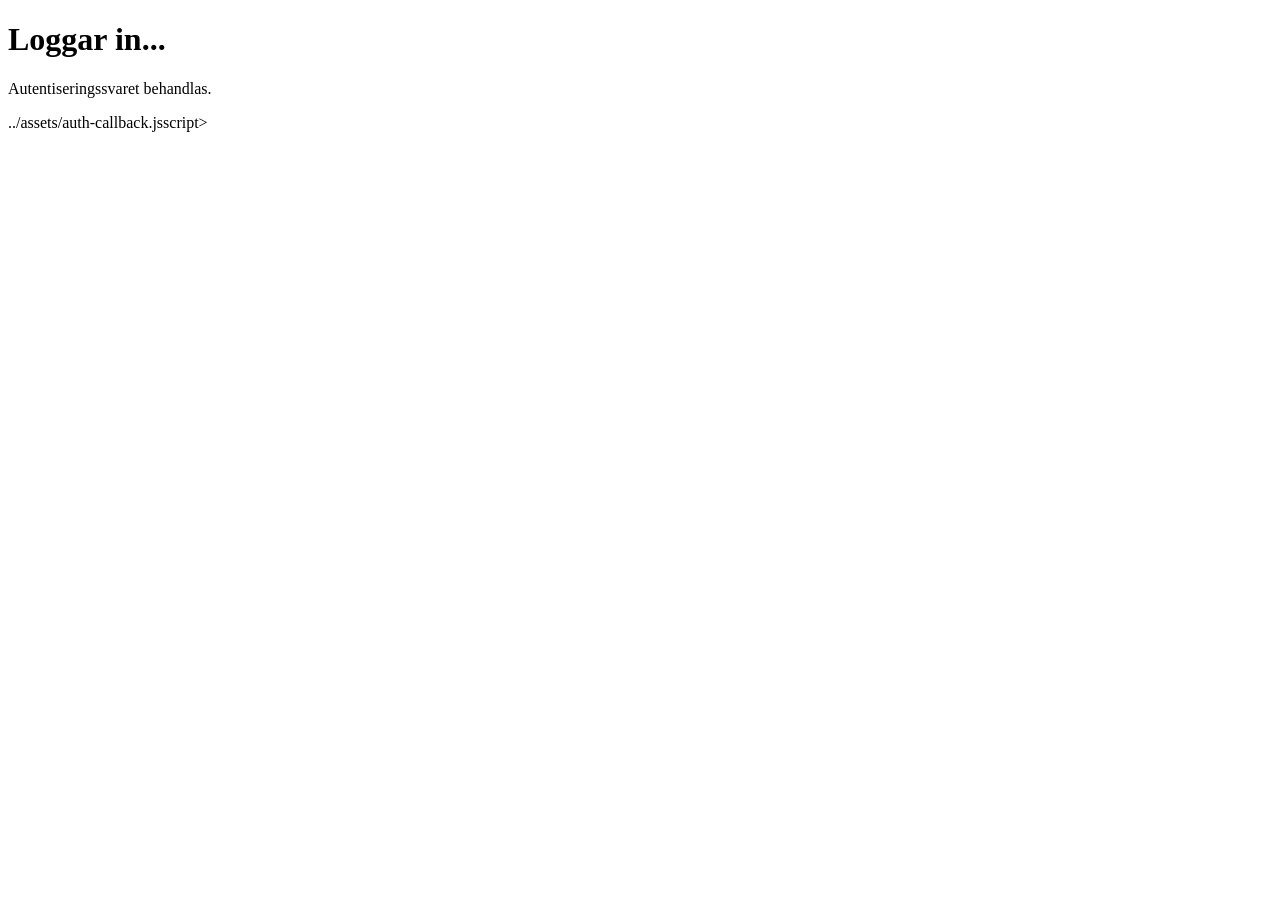
==== frontend/auth/callback.html @ 2ab1b4b5 "chore: bootstrap attendance spaces repository" ====
<!doctype html>
<html lang="sv">
<head><meta charset="utf-8"><meta name="viewport" content="width=device-width,initial-scale=1"><title>Loggar in</title></head>
<body><main><h1>Loggar in...</h1><p>Autentiseringssvaret behandlas.</p></main>../assets/auth-callback.jsscript></body>
</html>
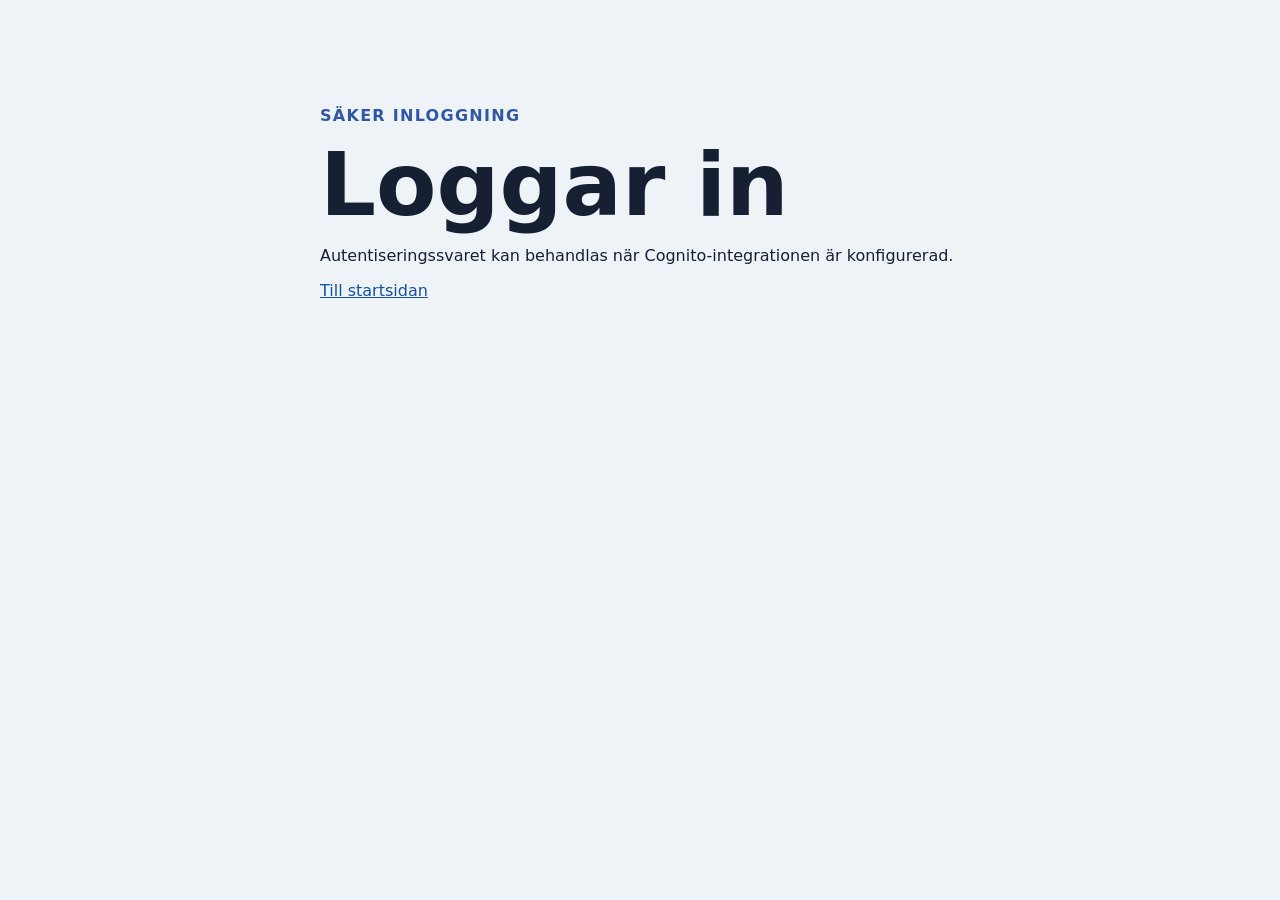
==== commit 2d486706: "feat: implement base-path-safe frontend shell" ====
--- a/frontend/auth/callback.html
+++ b/frontend/auth/callback.html
@@ -1,5 +1,19 @@
 <!doctype html>
 <html lang="sv">
-<head><meta charset="utf-8"><meta name="viewport" content="width=device-width,initial-scale=1"><title>Loggar in</title></head>
-<body><main><h1>Loggar in...</h1><p>Autentiseringssvaret behandlas.</p></main>../assets/auth-callback.jsscript></body>
+<head>
+  <meta charset="utf-8">
+  <meta name="viewport" content="width=device-width,initial-scale=1">
+  <meta name="robots" content="noindex">
+  <title>Loggar in · Attendance Spaces</title>
+  <link rel="stylesheet" href="../assets/app.css">
+</head>
+<body>
+  <main class="shell callback-shell">
+    <p class="eyebrow">Säker inloggning</p>
+    <h1>Loggar in</h1>
+    <p id="callback-status" role="status" aria-live="polite">Autentiseringssvaret förbereds.</p>
+    <p><a href="../">Till startsidan</a></p>
+  </main>
+  <script type="module" src="../assets/auth-callback.js"></script>
+</body>
 </html>
--- a/frontend/assets/app.css
+++ b/frontend/assets/app.css
@@ -0,0 +1,33 @@
+:root {
+  color-scheme: light;
+  font-family: Inter, ui-sans-serif, system-ui, sans-serif;
+  color: #172033;
+  background: #eef3f8;
+}
+* { box-sizing: border-box; }
+body { min-height: 100vh; margin: 0; display: grid; grid-template-rows: auto 1fr auto; }
+a { color: #174ea6; }
+.skip-link { position: fixed; left: 1rem; top: -5rem; padding: .75rem 1rem; background: white; z-index: 10; }
+.skip-link:focus { top: 1rem; }
+.site-header, .site-footer { display: flex; align-items: center; justify-content: space-between; gap: 1rem; padding: 1rem clamp(1rem, 5vw, 4rem); background: #fff; }
+.brand { color: #172033; font-weight: 800; text-decoration: none; }
+.shell { width: min(72rem, 100%); margin: 0 auto; padding: clamp(2rem, 7vw, 6rem) clamp(1rem, 5vw, 4rem); }
+.hero { max-width: 52rem; }
+.eyebrow { color: #3157a4; font-weight: 800; letter-spacing: .08em; text-transform: uppercase; }
+h1 { max-width: 18ch; margin: .2em 0; font-size: clamp(2.5rem, 7vw, 5.5rem); line-height: .98; }
+.lead { max-width: 46rem; font-size: clamp(1.1rem, 2vw, 1.4rem); line-height: 1.6; }
+.actions { display: flex; flex-wrap: wrap; gap: .75rem; margin-top: 2rem; }
+.button { display: inline-flex; align-items: center; justify-content: center; border: 1px solid #174ea6; border-radius: .65rem; padding: .75rem 1rem; font: inherit; font-weight: 750; text-decoration: none; cursor: pointer; }
+.button-primary { color: #fff; background: #174ea6; }
+.button-secondary { color: #174ea6; background: #fff; }
+.button:focus-visible, a:focus-visible { outline: 3px solid #f4b400; outline-offset: 3px; }
+.context-card { margin-top: 4rem; padding: 1.5rem; border: 1px solid #c8d4e3; border-radius: 1rem; background: #fff; box-shadow: 0 .8rem 2.4rem rgb(23 32 51 / 8%); }
+.context-details { display: grid; grid-template-columns: max-content 1fr; gap: .5rem 1rem; overflow-wrap: anywhere; }
+.context-details dt { font-weight: 800; }
+.context-details dd { margin: 0; }
+.callback-shell { max-width: 48rem; }
+.site-footer { color: #526174; font-size: .9rem; }
+@media (max-width: 38rem) {
+  .site-header { align-items: flex-start; }
+  h1 { font-size: 2.7rem; }
+}
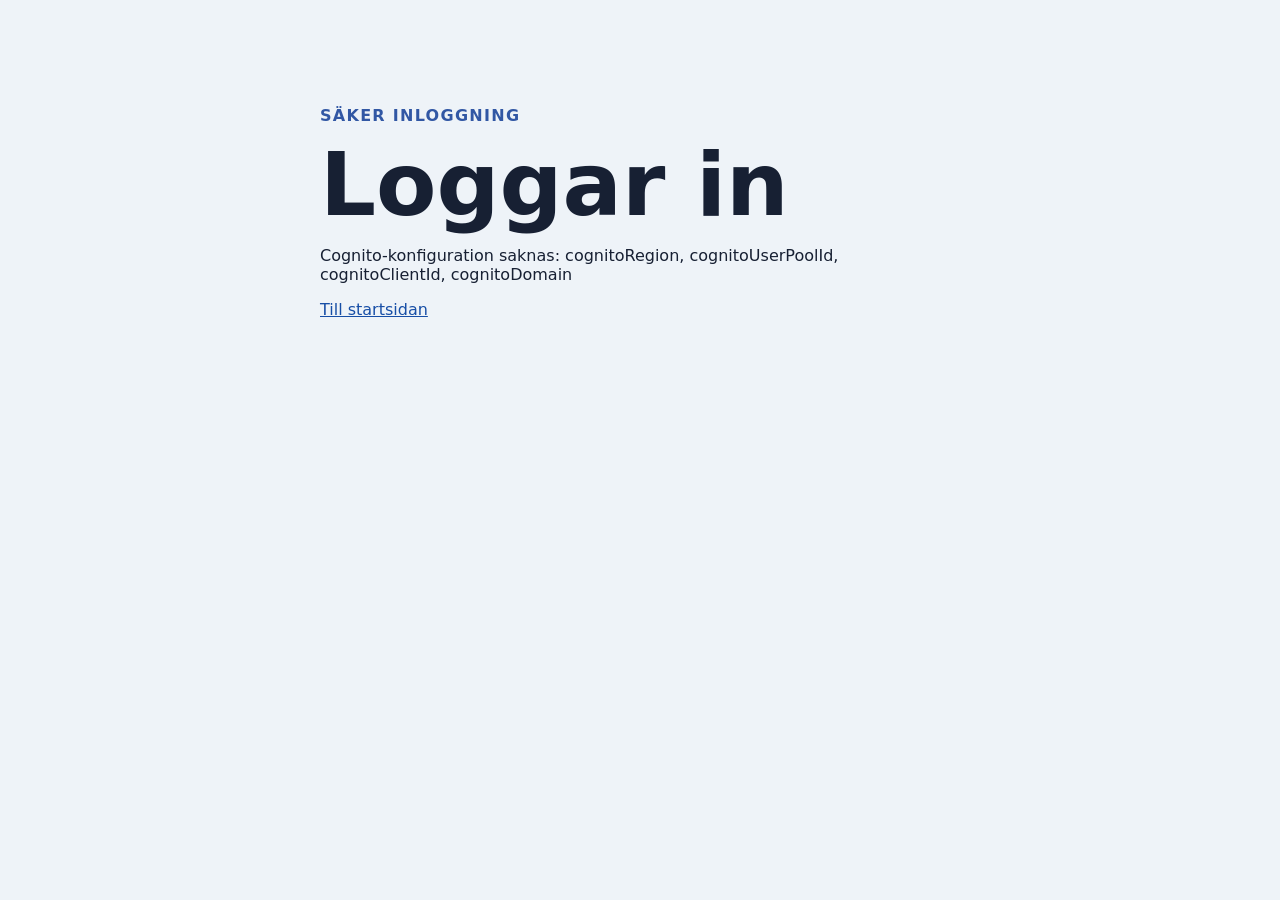
==== commit b8e10742: "feat: implement Cognito PKCE authentication" ====
--- a/frontend/auth/callback.html
+++ b/frontend/auth/callback.html
@@ -12,7 +12,7 @@
     <p class="eyebrow">Säker inloggning</p>
     <h1>Loggar in</h1>
     <p id="callback-status" role="status" aria-live="polite">Autentiseringssvaret förbereds.</p>
-    <p><a href="../">Till startsidan</a></p>
+    <p><a id="callback-home" href="../" hidden>Till startsidan</a></p>
   </main>
   <script type="module" src="../assets/auth-callback.js"></script>
 </body>
--- a/frontend/assets/app.css
+++ b/frontend/assets/app.css
@@ -10,6 +10,7 @@
 .skip-link { position: fixed; left: 1rem; top: -5rem; padding: .75rem 1rem; background: white; z-index: 10; }
 .skip-link:focus { top: 1rem; }
 .site-header, .site-footer { display: flex; align-items: center; justify-content: space-between; gap: 1rem; padding: 1rem clamp(1rem, 5vw, 4rem); background: #fff; }
+.auth-controls { display: flex; align-items: center; gap: .75rem; }
 .brand { color: #172033; font-weight: 800; text-decoration: none; }
 .shell { width: min(72rem, 100%); margin: 0 auto; padding: clamp(2rem, 7vw, 6rem) clamp(1rem, 5vw, 4rem); }
 .hero { max-width: 52rem; }
